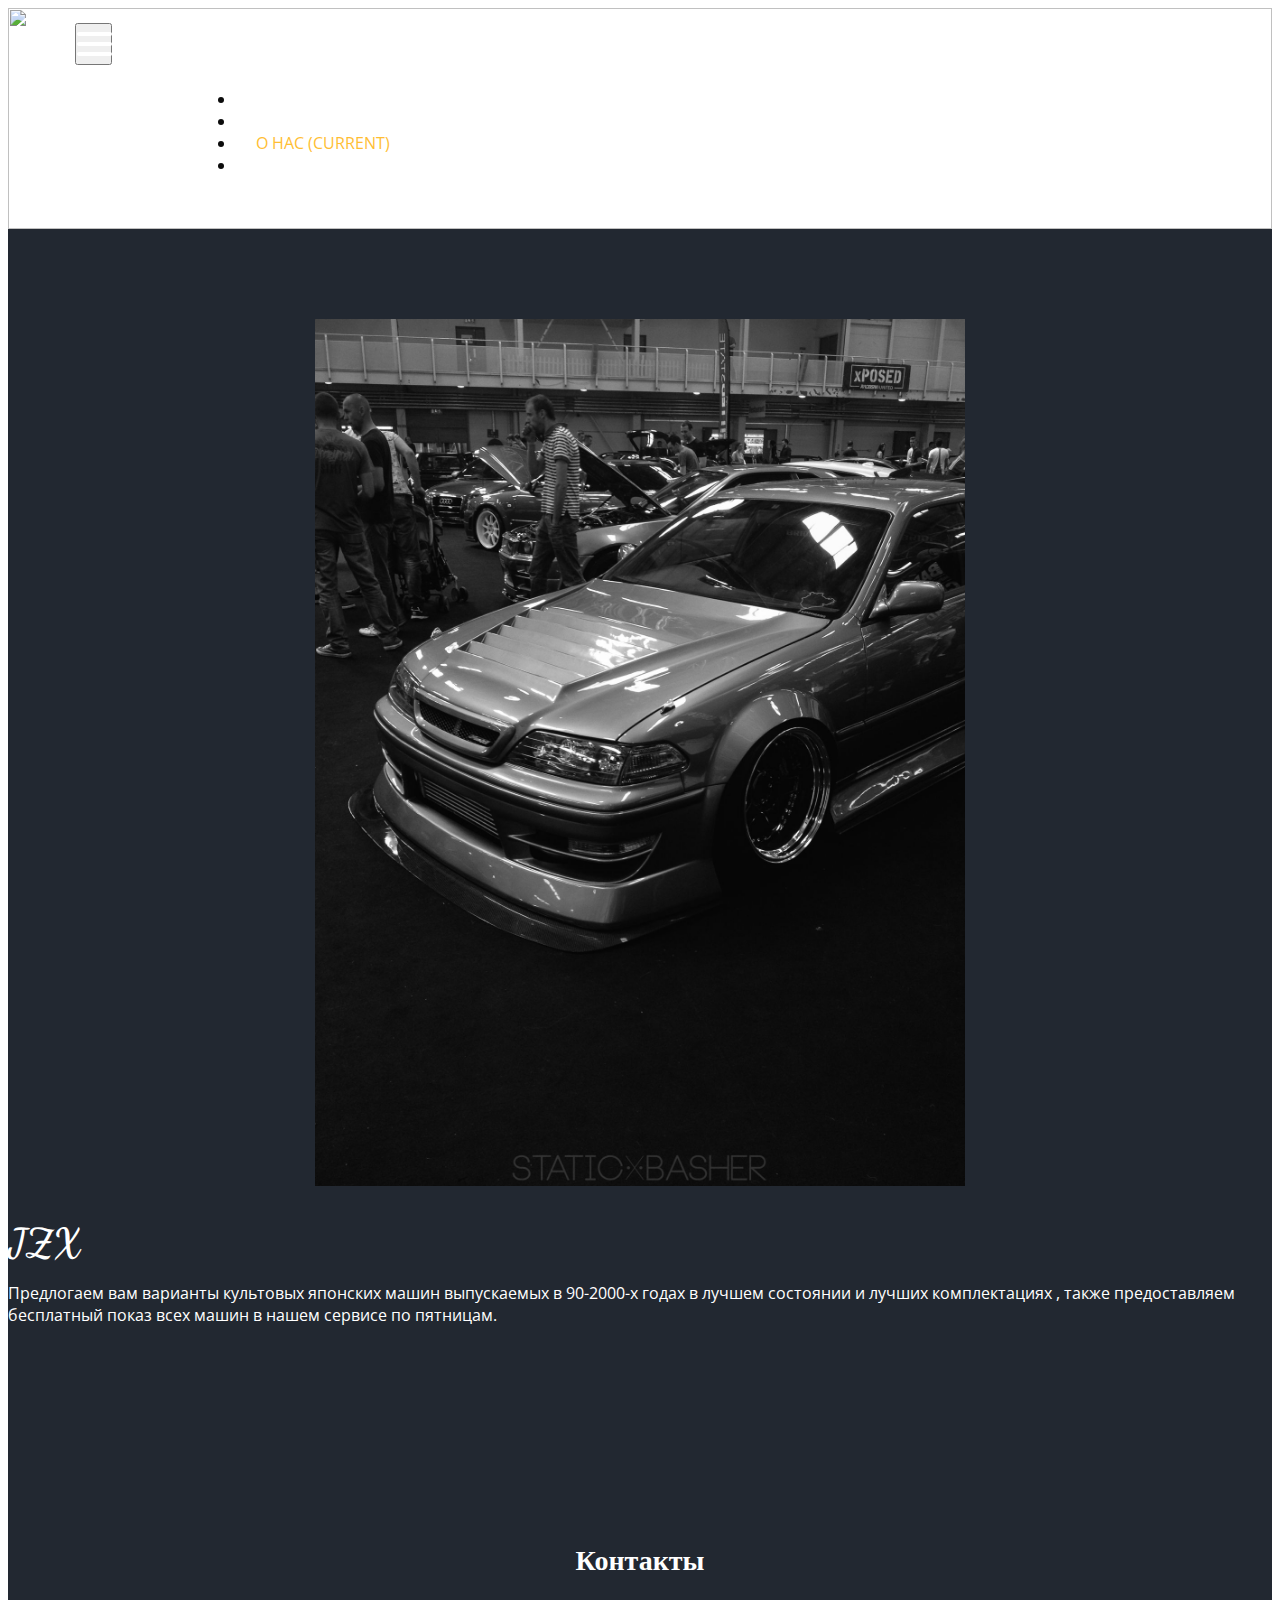
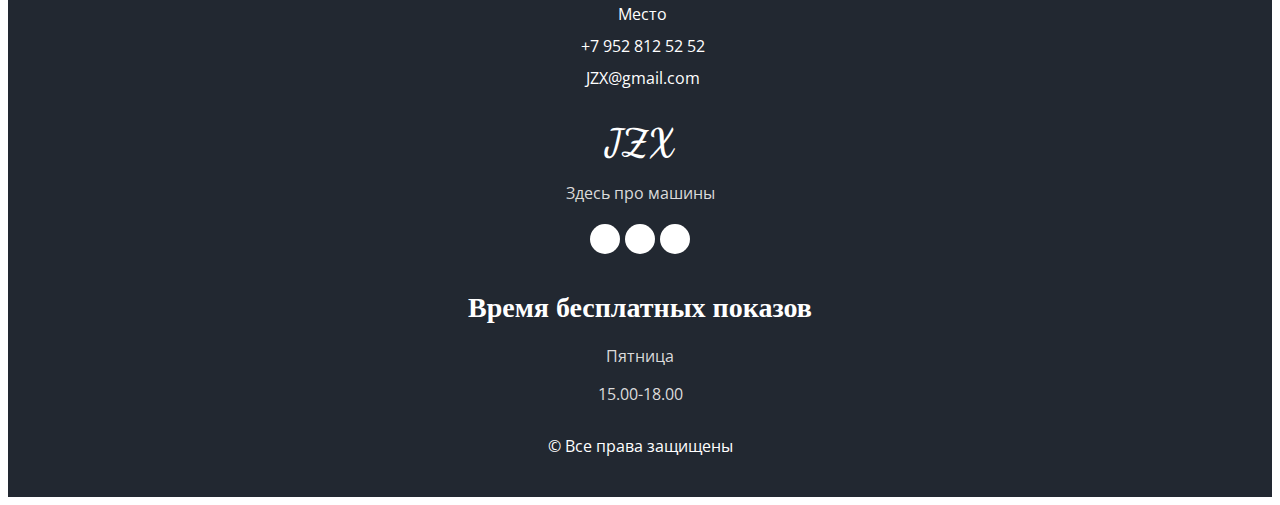
==== about.html @ afbc9a37 "2" ====
<!DOCTYPE html>
<html>

<head>
  <!-- Basic -->
  <meta charset="utf-8" />
  <meta http-equiv="X-UA-Compatible" content="IE=edge" />
  <!-- Mobile Metas -->
  <meta name="viewport" content="width=device-width, initial-scale=1, shrink-to-fit=no" />
  <!-- Site Metas -->
  <meta name="keywords" content="" />
  <meta name="description" content="" />
  <meta name="author" content="" />
  <link rel="shortcut icon" href="images/f10.jpg" type="">

  <title> JZX </title>

  <!-- bootstrap core css -->
  <link rel="stylesheet" type="text/css" href="css/bootstrap.css" />

  <!--owl slider stylesheet -->
  <link rel="stylesheet" type="text/css" href="https://cdnjs.cloudflare.com/ajax/libs/OwlCarousel2/2.3.4/assets/owl.carousel.min.css" />
  <!-- nice select  -->
  <link rel="stylesheet" href="https://cdnjs.cloudflare.com/ajax/libs/jquery-nice-select/1.1.0/css/nice-select.min.css" integrity="sha512-CruCP+TD3yXzlvvijET8wV5WxxEh5H8P4cmz0RFbKK6FlZ2sYl3AEsKlLPHbniXKSrDdFewhbmBK5skbdsASbQ==" crossorigin="anonymous" />
  <!-- font awesome style -->
  <link href="css/font-awesome.min.css" rel="stylesheet" />

  <!-- Custom styles for this template -->
  <link href="css/style.css" rel="stylesheet" />
  <!-- responsive style -->
  <link href="css/responsive.css" rel="stylesheet" />

</head>

<body class="sub_page">

  <div class="hero_area">
    <div class="bg-box">
      <img src="images/bodybeat-cars-toyota-chaser-dropped-chocolate-30.jpg" alt="">
    </div>
    <!-- header section strats -->
    <header class="header_section">
      <div class="container">
        <nav class="navbar navbar-expand-lg custom_nav-container ">
          <a class="navbar-brand" href="index.html">
            <span>
              JZX
            </span>
          </a>

          <button class="navbar-toggler" type="button" data-toggle="collapse" data-target="#navbarSupportedContent" aria-controls="navbarSupportedContent" aria-expanded="false" aria-label="Toggle navigation">
            <span class=""> </span>
          </button>

          <div class="collapse navbar-collapse" id="navbarSupportedContent">
            <ul class="navbar-nav  mx-auto ">
              <li class="nav-item ">
                <a class="nav-link" href="index.html">Главная </a>
              </li>
              <li class="nav-item">
                <a class="nav-link" href="menu.html">Машины</a>
              </li>
              <li class="nav-item active">
                <a class="nav-link" href="about.html">О Нас <span class="sr-only">(current)</span> </a>
              </li>
              <li class="nav-item">
                <a class="nav-link" href="book.html">Связаться с нами </a>
              </li>
            </ul>
            <div class="user_option">
              <a href="" class="user_link">
                <i class="fa fa-user" aria-hidden="true"></i>
              </a>
              <a class="cart_link" href="#">
                <svg version="1.1" id="Capa_1" xmlns="http://www.w3.org/2000/svg" xmlns:xlink="http://www.w3.org/1999/xlink" x="0px" y="0px" viewBox="0 0 456.029 456.029" style="enable-background:new 0 0 456.029 456.029;" xml:space="preserve">
                  <g>
                    <g>
                      <path d="M345.6,338.862c-29.184,0-53.248,23.552-53.248,53.248c0,29.184,23.552,53.248,53.248,53.248
                   c29.184,0,53.248-23.552,53.248-53.248C398.336,362.926,374.784,338.862,345.6,338.862z" />
                    </g>
                  </g>
                  <g>
                    <g>
                      <path d="M439.296,84.91c-1.024,0-2.56-0.512-4.096-0.512H112.64l-5.12-34.304C104.448,27.566,84.992,10.67,61.952,10.67H20.48
                   C9.216,10.67,0,19.886,0,31.15c0,11.264,9.216,20.48,20.48,20.48h41.472c2.56,0,4.608,2.048,5.12,4.608l31.744,216.064
                   c4.096,27.136,27.648,47.616,55.296,47.616h212.992c26.624,0,49.664-18.944,55.296-45.056l33.28-166.4
                   C457.728,97.71,450.56,86.958,439.296,84.91z" />
                    </g>
                  </g>
                  <g>
                    <g>
                      <path d="M215.04,389.55c-1.024-28.16-24.576-50.688-52.736-50.688c-29.696,1.536-52.224,26.112-51.2,55.296
                   c1.024,28.16,24.064,50.688,52.224,50.688h1.024C193.536,443.31,216.576,418.734,215.04,389.55z" />
                    </g>
                  </g>
                  <g>
                  </g>
                  <g>
                  </g>
                  <g>
                  </g>
                  <g>
                  </g>
                  <g>
                  </g>
                  <g>
                  </g>
                  <g>
                  </g>
                  <g>
                  </g>
                  <g>
                  </g>
                  <g>
                  </g>
                  <g>
                  </g>
                  <g>
                  </g>
                  <g>
                  </g>
                  <g>
                  </g>
                  <g>
                  </g>
                </svg>
              </a>
              <form class="form-inline">
                <button class="btn  my-2 my-sm-0 nav_search-btn" type="submit">
                  <i class="fa fa-search" aria-hidden="true"></i>
                </button>
              </form>

            </div>
          </div>
        </nav>
      </div>
    </header>
    <!-- end header section -->
  </div>

  <!-- about section -->

  <section class="about_section layout_padding">
    <div class="container  ">

      <div class="row">
        <div class="col-md-6 ">
          <div class="img-box">
            <img src="images/about.jpg" alt="">
          </div>
        </div>
        <div class="col-md-6">
          <div class="detail-box">
            <div class="heading_container">
              <h2>
                  JZX
              </h2>
            </div>
            <p>
             Предлогаем вам варианты культовых японских машин выпускаемых в 90-2000-х 
             годах в лучшем состоянии и лучших комплектациях , также предоставляем 
             бесплатный показ всех машин в нашем сервисе по пятницам.
            </p>
          </div>
        </div>
      </div>
    </div>
  </section>

  <!-- end about section -->

  <!-- footer section -->
  <footer class="footer_section">
    <div class="container">
      <div class="row">
        <div class="col-md-4 footer-col">
          <div class="footer_contact">
            <h4>
              Контакты
            </h4>
            <div class="contact_link_box">
              <a href="">
                <i class="fa fa-map-marker" aria-hidden="true"></i>
                <span>
                  Место
                </span>
              </a>
              <a href="">
                <i class="fa fa-phone" aria-hidden="true"></i>
                <span>
                  +7 952 812 52 52
                </span>
              </a>
              <a href="">
                <i class="fa fa-envelope" aria-hidden="true"></i>
                <span>
                  JZX@gmail.com
                </span>
              </a>
            </div>
          </div>
        </div>
        <div class="col-md-4 footer-col">
          <div class="footer_detail">
            <a href="" class="footer-logo">
              JZX
            </a>
            <p>
              Здесь про машины
            </p>
            <div class="footer_social">
              <a href="">
                <i class="fa fa-facebook" aria-hidden="true"></i>
              </a>
              <a href="">
                <i class="fa fa-twitter" aria-hidden="true"></i>
              </a>

              <a href="">
                <i class="fa fa-instagram" aria-hidden="true"></i>
              </a>
            </div>
          </div>
        </div>
        <div class="col-md-4 footer-col">
          <h4>
            Время бесплатных показов
          </h4>
          <p>
            Пятница
          </p>
          <p>
            15.00-18.00
          </p>
        </div>
      </div>
      <div class="footer-info">
        <p>
          &copy; <span id="displayYear"></span> Все права защищены
          <a href="https://themewagon.com/" target="_blank"></a>
        </p>
      </div>
    </div>
  </footer>
  <!-- footer section -->

  <!-- jQery -->
  <script src="js/jquery-3.4.1.min.js"></script>
  <!-- popper js -->
  <script src="https://cdn.jsdelivr.net/npm/popper.js@1.16.0/dist/umd/popper.min.js" integrity="sha384-Q6E9RHvbIyZFJoft+2mJbHaEWldlvI9IOYy5n3zV9zzTtmI3UksdQRVvoxMfooAo" crossorigin="anonymous">
  </script>
  <!-- bootstrap js -->
  <script src="js/bootstrap.js"></script>
  <!-- owl slider -->
  <script src="https://cdnjs.cloudflare.com/ajax/libs/OwlCarousel2/2.3.4/owl.carousel.min.js">
  </script>
  <!-- isotope js -->
  <script src="https://unpkg.com/isotope-layout@3.0.4/dist/isotope.pkgd.min.js"></script>
  <!-- nice select -->
  <script src="https://cdnjs.cloudflare.com/ajax/libs/jquery-nice-select/1.1.0/js/jquery.nice-select.min.js"></script>
  <!-- custom js -->
  <script src="js/custom.js"></script>
  <!-- Google Map -->
  <script src="https://maps.googleapis.com/maps/api/js?key=AIzaSyCh39n5U-4IoWpsVGUHWdqB6puEkhRLdmI&callback=myMap">
  </script>
  <!-- End Google Map -->

</body>

</html>
---- css/style.css ----
@import url("https://fonts.googleapis.com/css2?family=Dancing+Script:wght@400;500;600;700&family=Open+Sans:wght@400;600;700&display=swap");
body {
  font-family: "Open Sans", sans-serif;
  color: #0c0c0c;
  background-color: #ffffff;
  overflow-x: hidden;
}

.layout_padding {
  padding: 90px 0;
}

.layout_padding2 {
  padding: 75px 0;
}

.layout_padding2-top {
  padding-top: 75px;
}

.layout_padding2-bottom {
  padding-bottom: 75px;
}

.layout_padding-top {
  padding-top: 90px;
}

.layout_padding-bottom {
  padding-bottom: 90px;
}

h1,
h2 {
  font-family: 'Dancing Script', cursive;
}

.heading_container {
  display: -webkit-box;
  display: -ms-flexbox;
  display: flex;
  -webkit-box-orient: vertical;
  -webkit-box-direction: normal;
      -ms-flex-direction: column;
          flex-direction: column;
  -webkit-box-align: start;
      -ms-flex-align: start;
          align-items: flex-start;
}

.heading_container h2 {
  position: relative;
  margin-bottom: 0;
  font-size: 2.5rem;
  font-weight: bold;
}

.heading_container h2 span {
  color: #ffbe33;
}

.heading_container p {
  margin-top: 10px;
  margin-bottom: 0;
}

.heading_container.heading_center {
  -webkit-box-align: center;
      -ms-flex-align: center;
          align-items: center;
  text-align: center;
}

a,
a:hover,
a:focus {
  text-decoration: none;
}

a:hover,
a:focus {
  color: initial;
}

.btn,
.btn:focus {
  outline: none !important;
  -webkit-box-shadow: none;
          box-shadow: none;
}

/*header section*/
.hero_area {
  position: relative;
  min-height: 100vh;
  display: -webkit-box;
  display: -ms-flexbox;
  display: flex;
  -webkit-box-orient: vertical;
  -webkit-box-direction: normal;
      -ms-flex-direction: column;
          flex-direction: column;
}

.bg-box {
  position: absolute;
  top: 0;
  left: 0;
  width: 100%;
  height: 100%;
}

.bg-box img {
  width: 100%;
  height: 100%;
  -o-object-fit: cover;
     object-fit: cover;
}

.sub_page .hero_area {
  min-height: auto;
}

.sub_page .hero_area .bg-box {
  position: absolute;
  top: 0;
  left: 0;
  width: 100%;
  height: 100%;
}

.sub_page .hero_area .bg-box img {
  width: 100%;
  height: 100%;
  -o-object-fit: cover;
     object-fit: cover;
  -o-object-position: right top;
     object-position: right top;
}

.header_section {
  padding: 15px 0;
}

.header_section .container-fluid {
  padding-right: 25px;
  padding-left: 25px;
}

.navbar-brand {
  font-family: 'Dancing Script', cursive;
}

.navbar-brand span {
  font-weight: bold;
  font-size: 32px;
  color: #ffffff;
}

.custom_nav-container {
  padding: 0;
}

.custom_nav-container .navbar-nav {
  padding-left: 18%;
}

.custom_nav-container .navbar-nav .nav-item .nav-link {
  padding: 5px 20px;
  color: #ffffff;
  text-align: center;
  text-transform: uppercase;
  border-radius: 5px;
  -webkit-transition: all 0.3s;
  transition: all 0.3s;
}

.custom_nav-container .navbar-nav .nav-item:hover .nav-link, .custom_nav-container .navbar-nav .nav-item.active .nav-link {
  color: #ffbe33;
}

.custom_nav-container .nav_search-btn {
  width: auto;
  height: auto;
  padding: 0;
  border: none;
  color: #ffffff;
  margin: 0 10px;
}

.custom_nav-container .nav_search-btn:hover {
  color: #ffbe33;
}

.user_option {
  display: -webkit-box;
  display: -ms-flexbox;
  display: flex;
  -webkit-box-align: center;
      -ms-flex-align: center;
          align-items: center;
}

.user_option a {
  margin: 0 10px;
}

.user_option .user_link {
  color: #ffffff;
}

.user_option .user_link:hover {
  color: #ffbe33;
}

.user_option .cart_link {
  display: -webkit-box;
  display: -ms-flexbox;
  display: flex;
  -webkit-box-pack: center;
      -ms-flex-pack: center;
          justify-content: center;
  -webkit-box-align: center;
      -ms-flex-align: center;
          align-items: center;
}

.user_option .cart_link svg {
  width: 17px;
  height: auto;
  fill: #ffffff;
  margin-bottom: 2px;
}

.user_option .cart_link:hover svg {
  fill: #ffbe33;
}

.user_option .order_online {
  display: inline-block;
  padding: 8px 30px;
  background-color: #ffbe33;
  color: #ffffff;
  border-radius: 45px;
  -webkit-transition: all 0.3s;
  transition: all 0.3s;
  border: none;
}

.user_option .order_online:hover {
  background-color: #e69c00;
}

.custom_nav-container .navbar-toggler {
  outline: none;
}

.custom_nav-container .navbar-toggler {
  padding: 0;
  width: 37px;
  height: 42px;
  -webkit-transition: all 0.3s;
  transition: all 0.3s;
}

.custom_nav-container .navbar-toggler span {
  display: block;
  width: 35px;
  height: 4px;
  background-color: #ffffff;
  margin: 7px 0;
  -webkit-transition: all 0.3s;
  transition: all 0.3s;
  position: relative;
  border-radius: 5px;
  transition: all 0.3s;
}

.custom_nav-container .navbar-toggler span::before, .custom_nav-container .navbar-toggler span::after {
  content: "";
  position: absolute;
  left: 0;
  height: 100%;
  width: 100%;
  background-color: #ffffff;
  top: -10px;
  border-radius: 5px;
  -webkit-transition: all 0.3s;
  transition: all 0.3s;
}

.custom_nav-container .navbar-toggler span::after {
  top: 10px;
}

.custom_nav-container .navbar-toggler[aria-expanded="true"] {
  -webkit-transform: rotate(360deg);
          transform: rotate(360deg);
}

.custom_nav-container .navbar-toggler[aria-expanded="true"] span {
  -webkit-transform: rotate(45deg);
          transform: rotate(45deg);
}

.custom_nav-container .navbar-toggler[aria-expanded="true"] span::before, .custom_nav-container .navbar-toggler[aria-expanded="true"] span::after {
  -webkit-transform: rotate(90deg);
          transform: rotate(90deg);
  top: 0;
}

/*end header section*/
/* slider section */
.slider_section {
  -webkit-box-flex: 1;
      -ms-flex: 1;
          flex: 1;
  display: -webkit-box;
  display: -ms-flexbox;
  display: flex;
  -webkit-box-align: center;
      -ms-flex-align: center;
          align-items: center;
  position: relative;
  padding: 45px 0 75px 0;
}

.slider_section .row {
  -webkit-box-align: center;
      -ms-flex-align: center;
          align-items: center;
}

.slider_section #customCarousel1 {
  width: 100%;
  position: unset;
}

.slider_section .detail-box {
  color: #ffffff;
  margin-bottom: 145px;
}

.slider_section .detail-box h1 {
  font-size: 3.5rem;
  font-weight: bold;
  margin-bottom: 15px;
}

.slider_section .detail-box p {
  font-size: 14px;
}

.slider_section .detail-box a {
  display: inline-block;
  padding: 10px 45px;
  background-color: #ffbe33;
  color: #ffffff;
  border-radius: 45px;
  -webkit-transition: all 0.3s;
  transition: all 0.3s;
  border: none;
  margin-top: 10px;
}

.slider_section .detail-box a:hover {
  background-color: #e69c00;
}

.slider_section .img-box img {
  width: 100%;
}

.slider_section .carousel-indicators {
  position: unset;
  margin: 0;
  -webkit-box-pack: start;
      -ms-flex-pack: start;
          justify-content: flex-start;
  -webkit-box-align: center;
      -ms-flex-align: center;
          align-items: center;
}

.slider_section .carousel-indicators li {
  background-color: #ffffff;
  width: 12px;
  height: 12px;
  border-radius: 100%;
  opacity: 1;
}

.slider_section .carousel-indicators li.active {
  width: 20px;
  height: 20px;
  background-color: #ffbe33;
}

.offer_section {
  position: relative;
  padding-top: 45px;
}

.offer_section .box {
  display: -webkit-box;
  display: -ms-flexbox;
  display: flex;
  -webkit-box-align: center;
      -ms-flex-align: center;
          align-items: center;
  margin-top: 45px;
  border-radius: 5px;
  padding: 20px 15px;
  background-color: #222831;
  color: #ffffff;
}

.offer_section .box .img-box {
  width: 175px;
  min-width: 175px;
  height: 175px;
  margin-right: 15px;
  position: relative;
  -webkit-transition: all 0.1 0.5s;
  transition: all 0.1 0.5s;
  border-radius: 100%;
  border: 5px solid #ffbe33;
  overflow: hidden;
}

.offer_section .box .img-box img {
  width: 100%;
  -webkit-transition: all .2s;
  transition: all .2s;
}

.offer_section .box .detail-box h5 {
  font-family: 'Dancing Script', cursive;
  font-size: 24px;
  margin: 0;
}

.offer_section .box .detail-box h6 {
  font-family: 'Dancing Script', cursive;
  margin: 10px 0;
}

.offer_section .box .detail-box h6 span {
  font-size: 2.5rem;
  font-weight: bold;
}

.offer_section .box .detail-box a {
  display: inline-block;
  padding: 10px 30px;
  background-color: #ffbe33;
  color: #ffffff;
  border-radius: 45px;
  -webkit-transition: all 0.3s;
  transition: all 0.3s;
  border: none;
}

.offer_section .box .detail-box a:hover {
  background-color: #e69c00;
}

.offer_section .box .detail-box a svg {
  width: 20px;
  height: auto;
  margin-left: 5px;
  fill: #ffffff;
}

.offer_section .box:hover .img-box img {
  -webkit-transform: scale(1.1);
          transform: scale(1.1);
}

.food_section .filters_menu {
  padding: 0;
  display: -webkit-box;
  display: -ms-flexbox;
  display: flex;
  -ms-flex-wrap: wrap;
      flex-wrap: wrap;
  -webkit-box-pack: center;
      -ms-flex-pack: center;
          justify-content: center;
  list-style-type: none;
  margin: 45px 0 20px 0;
}

.food_section .filters_menu li {
  padding: 7px 25px;
  cursor: pointer;
  border-radius: 25px;
}

.food_section .filters_menu li.active {
  background-color: #222831;
  color: #ffffff;
}

.food_section .box {
  position: relative;
  margin-top: 25px;
  background-color: #ffffff;
  border-radius: 10px;
  color: #ffffff;
  border-radius: 15px;
  overflow: hidden;
  background: linear-gradient(to bottom, #f1f2f3 25px, #222831 25px);
}

.food_section .box .img-box {
  background: #f1f2f3;
  display: -webkit-box;
  display: -ms-flexbox;
  display: flex;
  -webkit-box-pack: center;
      -ms-flex-pack: center;
          justify-content: center;
  -webkit-box-align: center;
      -ms-flex-align: center;
          align-items: center;
  height: 225px;
  border-radius: 0 0 0 45px;
  margin: -1px;
  padding: 25px;
}

.food_section .box .img-box img {
  max-width: 175%;
  max-height: 550px;
  -webkit-transition: all .2s;
  transition: all .2s;
}

.food_section .box .detail-box {
  padding: 25px;
}

.food_section .box .detail-box h5 {
  font-weight: 600;
}

.food_section .box .detail-box p {
  font-size: 15px;
}

.food_section .box .detail-box h6 {
  margin-top: 10px;
}

.food_section .box .options {
  display: -webkit-box;
  display: -ms-flexbox;
  display: flex;
  -webkit-box-pack: justify;
      -ms-flex-pack: justify;
          justify-content: space-between;
}

.food_section .box .options a {
  width: 40px;
  height: 40px;
  border-radius: 100%;
  background: #ffbe33;
  display: -webkit-box;
  display: -ms-flexbox;
  display: flex;
  -webkit-box-pack: center;
      -ms-flex-pack: center;
          justify-content: center;
  -webkit-box-align: center;
      -ms-flex-align: center;
          align-items: center;
}

.food_section .box .options a svg {
  width: 18px;
  height: auto;
  fill: #ffffff;
}

.food_section .box:hover .img-box img {
  -webkit-transform: scale(1.1);
          transform: scale(1.1);
}

.food_section .btn-box {
  display: -webkit-box;
  display: -ms-flexbox;
  display: flex;
  -webkit-box-pack: center;
      -ms-flex-pack: center;
          justify-content: center;
  margin-top: 45px;
}

.food_section .btn-box a {
  display: inline-block;
  padding: 10px 55px;
  background-color: #ffbe33;
  color: #ffffff;
  border-radius: 45px;
  -webkit-transition: all 0.3s;
  transition: all 0.3s;
  border: none;
}

.food_section .btn-box a:hover {
  background-color: #e69c00;
}

.about_section {
  background: #222831;
  color: #ffffff;
}

.about_section .row {
  -webkit-box-align: center;
      -ms-flex-align: center;
          align-items: center;
}

.about_section .img-box {
  position: relative;
  display: -webkit-box;
  display: -ms-flexbox;
  display: flex;
  -webkit-box-pack: center;
      -ms-flex-pack: center;
          justify-content: center;
}

.about_section .img-box img {
  width: 105%;
  max-width: 650px;
  position: relative;
  z-index: 2;
}

.about_section .detail-box p {
  margin-top: 15px;
}

.about_section .detail-box a {
  display: inline-block;
  padding: 10px 45px;
  background-color: #ffbe33;
  color: #ffffff;
  border-radius: 45px;
  -webkit-transition: all 0.3s;
  transition: all 0.3s;
  border: none;
  margin-top: 15px;
}

.about_section .detail-box a:hover {
  background-color: #e69c00;
}

.book_section {
  position: relative;
}

.book_section .heading_container {
  margin-bottom: 25px;
}

.book_section .form_container .form-control {
  width: 100%;
  border: none;
  height: 50px;
  margin-bottom: 25px;
  padding-left: 25px;
  border: 1px solid #999;
  outline: none;
  color: #000000;
  border-radius: 5px;
  outline: none;
  -webkit-box-shadow: none;
          box-shadow: none;
}

.book_section .form_container .form-control::-webkit-input-placeholder {
  color: #222222;
}

.book_section .form_container .form-control:-ms-input-placeholder {
  color: #222222;
}

.book_section .form_container .form-control::-ms-input-placeholder {
  color: #222222;
}

.book_section .form_container .form-control::placeholder {
  color: #222222;
}

.book_section .form_container .nice-select .current {
  font-size: 16px;
}

.book_section .form_container button {
  margin-top: 15px;
  border: none;
  text-transform: uppercase;
  display: inline-block;
  padding: 10px 55px;
  background-color: #ffbe33;
  color: #ffffff;
  border-radius: 45px;
  -webkit-transition: all 0.3s;
  transition: all 0.3s;
  border: none;
}

.book_section .form_container button:hover {
  background-color: #e69c00;
}

.book_section .map_container {
  width: 100%;
  height: 345px;
  border-radius: 10px;
  overflow: hidden;
}

.book_section .map_container #googleMap {
  height: 100%;
  min-height: 100%;
  width: 100%;
}

/* client section start */
.client_section .heading_container {
  margin-bottom: 30px;
}

.client_section .box {
  display: -webkit-box;
  display: -ms-flexbox;
  display: flex;
  -webkit-box-orient: vertical;
  -webkit-box-direction: normal;
      -ms-flex-direction: column;
          flex-direction: column;
  margin: 15px;
}

.client_section .box .img-box {
  position: relative;
  display: -webkit-box;
  display: -ms-flexbox;
  display: flex;
  -webkit-box-pack: center;
      -ms-flex-pack: center;
          justify-content: center;
  -webkit-box-align: center;
      -ms-flex-align: center;
          align-items: center;
  width: 115px;
  position: relative;
  margin-top: 30px;
}

.client_section .box .img-box img {
  border-radius: 100%;
  border: 5px solid #ffbe33;
  position: relative;
}

.client_section .box .img-box::before {
  content: "";
  position: absolute;
  left: 50%;
  top: 0;
  width: 20px;
  height: 20px;
  background-color: #ffbe33;
  -webkit-transform: rotate(45deg) translateX(-50%);
          transform: rotate(45deg) translateX(-50%);
}

.client_section .box .detail-box {
  background-color: #222831;
  color: #ffffff;
  padding: 25px 25px 15px 25px;
  border-radius: 5px;
}

.client_section .box .detail-box h6 {
  font-weight: 600;
  font-size: 18px;
  margin: 15px 0 5px 0;
}

.client_section .box .detail-box p {
  margin-bottom: 0;
  font-size: 15px;
  margin-bottom: 10px;
}

.client_section .owl-carousel .owl-nav {
  display: -webkit-box;
  display: -ms-flexbox;
  display: flex;
  -webkit-box-pack: center;
      -ms-flex-pack: center;
          justify-content: center;
  margin-top: 45px;
  padding: 0 15px;
}

.client_section .owl-carousel .owl-nav .owl-prev,
.client_section .owl-carousel .owl-nav .owl-next {
  width: 45px;
  height: 45px;
  background-color: #ffbe33;
  color: #ffffff;
  outline: none;
  bottom: 0px;
  font-size: 24px;
  margin: 0 5px;
  border-radius: 100%;
}

/* client section end */
.contact_section .heading_container {
  margin-bottom: 45px;
}

.contact_section .form_container .form-group {
  margin-bottom: 25px;
}

.contact_section .form_container input {
  width: 100%;
  border: none;
  height: 50px;
  padding-left: 25px;
  background-color: transparent;
  border: 1px solid #ccc;
  outline: none;
  color: #000000;
  border-radius: 5px;
}

.contact_section .form_container input::-webkit-input-placeholder {
  color: #222222;
}

.contact_section .form_container input:-ms-input-placeholder {
  color: #222222;
}

.contact_section .form_container input::-ms-input-placeholder {
  color: #222222;
}

.contact_section .form_container input::placeholder {
  color: #222222;
}

.contact_section .form_container input.message-box {
  height: 120px;
  border-radius: 5px;
}

.contact_section .form_container .btn-box {
  display: -webkit-box;
  display: -ms-flexbox;
  display: flex;
  -webkit-box-pack: center;
      -ms-flex-pack: center;
          justify-content: center;
}

.contact_section .form_container button {
  margin-top: 10px;
  border: none;
  text-transform: uppercase;
  display: inline-block;
  padding: 10px 55px;
  background-color: #ffbe33;
  color: #ffffff;
  border-radius: 0px;
  -webkit-transition: all 0.3s;
  transition: all 0.3s;
  border: none;
}

.contact_section .form_container button:hover {
  background-color: #e69c00;
}

/* footer section*/
.footer_section {
  background-color: #222831;
  color: #ffffff;
  padding: 75px 0 40px 0;
  text-align: center;
}

.footer_section h4 {
  font-size: 28px;
}

.footer_section h4,
.footer_section .footer-logo {
  font-weight: 600;
  margin-bottom: 20px;
  font-family: 'Dancing Script', cursive;
}

.footer_section p {
  color: #dbdbdb;
}

.footer_section .footer-col {
  margin-bottom: 30px;
}

.footer_section .footer_contact .contact_link_box {
  display: -webkit-box;
  display: -ms-flexbox;
  display: flex;
  -webkit-box-orient: vertical;
  -webkit-box-direction: normal;
      -ms-flex-direction: column;
          flex-direction: column;
}

.footer_section .footer_contact .contact_link_box a {
  margin: 5px 0;
  color: #ffffff;
}

.footer_section .footer_contact .contact_link_box a i {
  margin-right: 5px;
}

.footer_section .footer_contact .contact_link_box a:hover {
  color: #ffbe33;
}

.footer_section .footer-logo {
  display: block;
  font-weight: bold;
  font-size: 38px;
  line-height: 1;
  color: #ffffff;
}

.footer_section .footer_social {
  display: -webkit-box;
  display: -ms-flexbox;
  display: flex;
  -webkit-box-pack: center;
      -ms-flex-pack: center;
          justify-content: center;
  margin-top: 20px;
  margin-bottom: 10px;
}

.footer_section .footer_social a {
  display: -webkit-box;
  display: -ms-flexbox;
  display: flex;
  -webkit-box-pack: center;
      -ms-flex-pack: center;
          justify-content: center;
  -webkit-box-align: center;
      -ms-flex-align: center;
          align-items: center;
  color: #222831;
  width: 30px;
  height: 30px;
  border-radius: 100%;
  background-color: #ffffff;
  border-radius: 100%;
  margin: 0 2.5px;
  font-size: 18px;
}

.footer_section .footer_social a:hover {
  color: #ffbe33;
}

.footer_section .footer-info {
  text-align: center;
  margin-top: 25px;
}

.footer_section .footer-info p {
  color: #ffffff;
  margin: 0;
}

.footer_section .footer-info p a {
  color: inherit;
}
/*# sourceMappingURL=style.css.map */
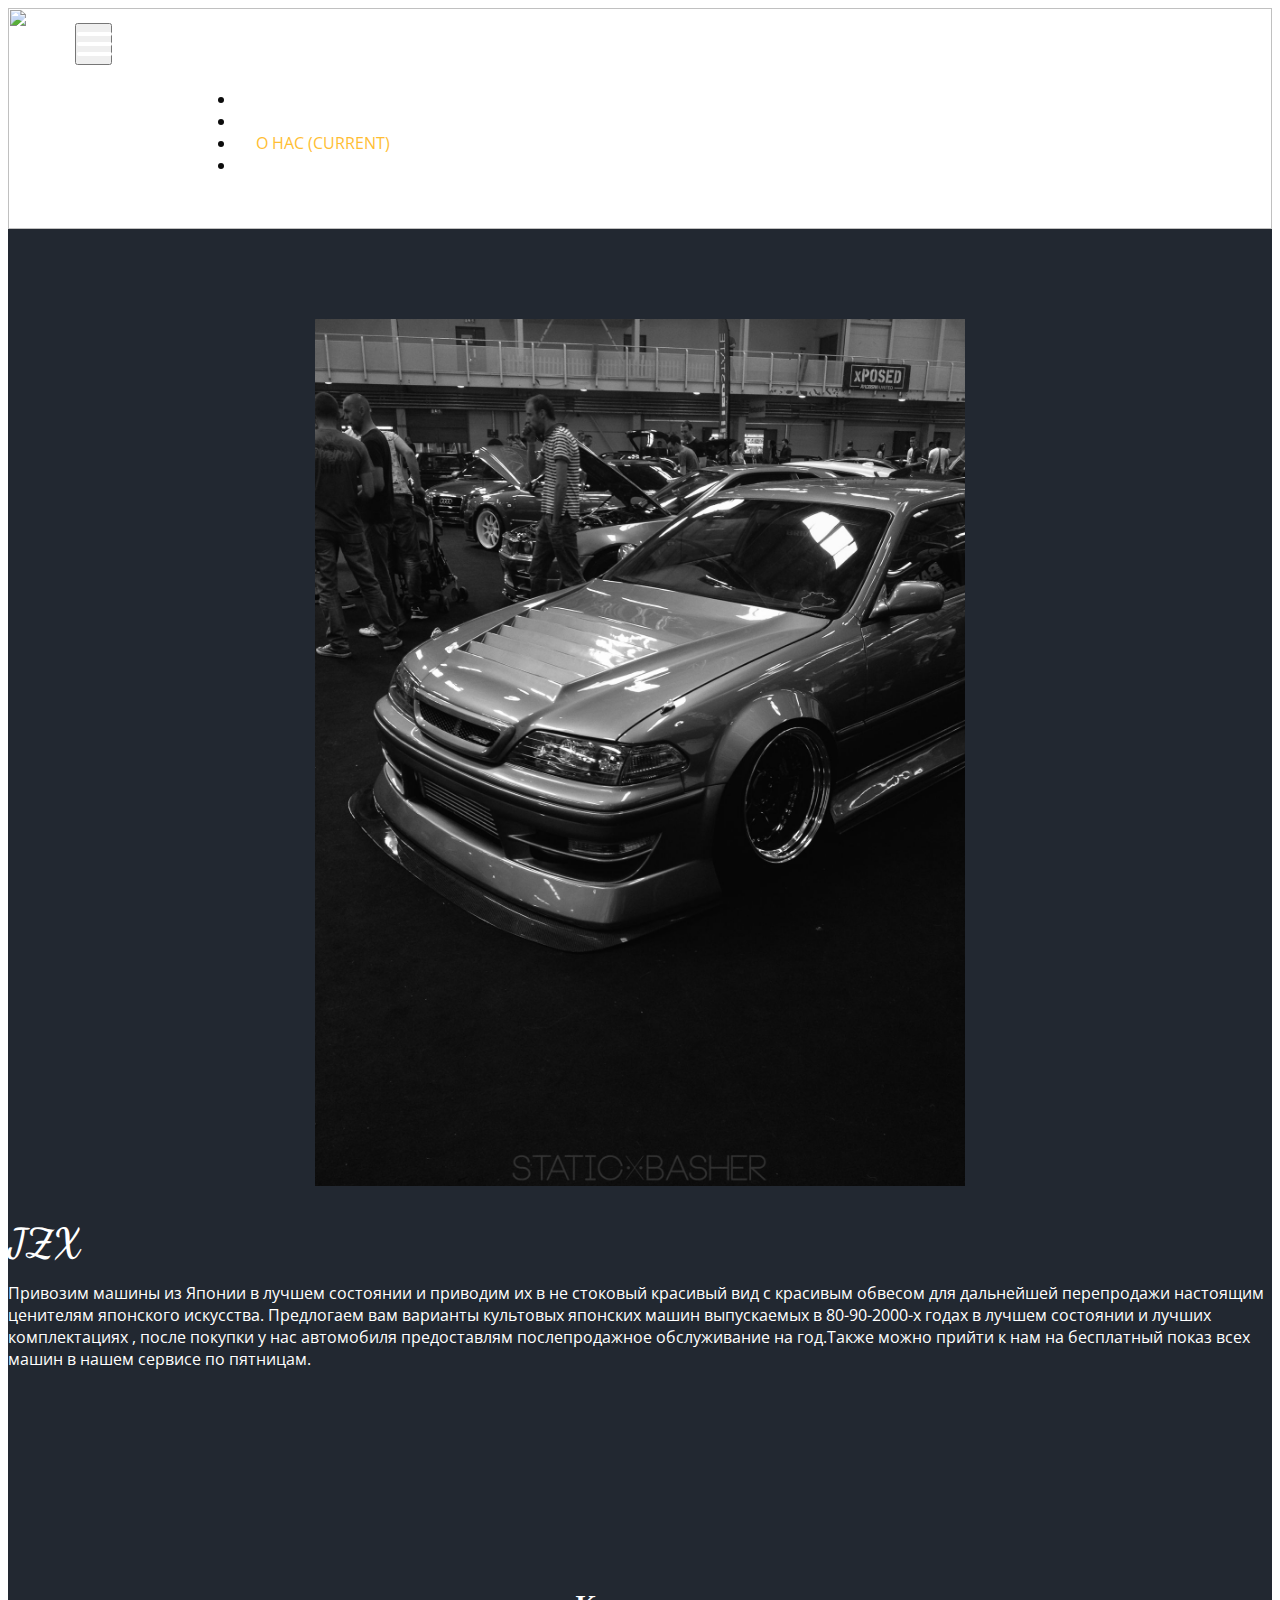
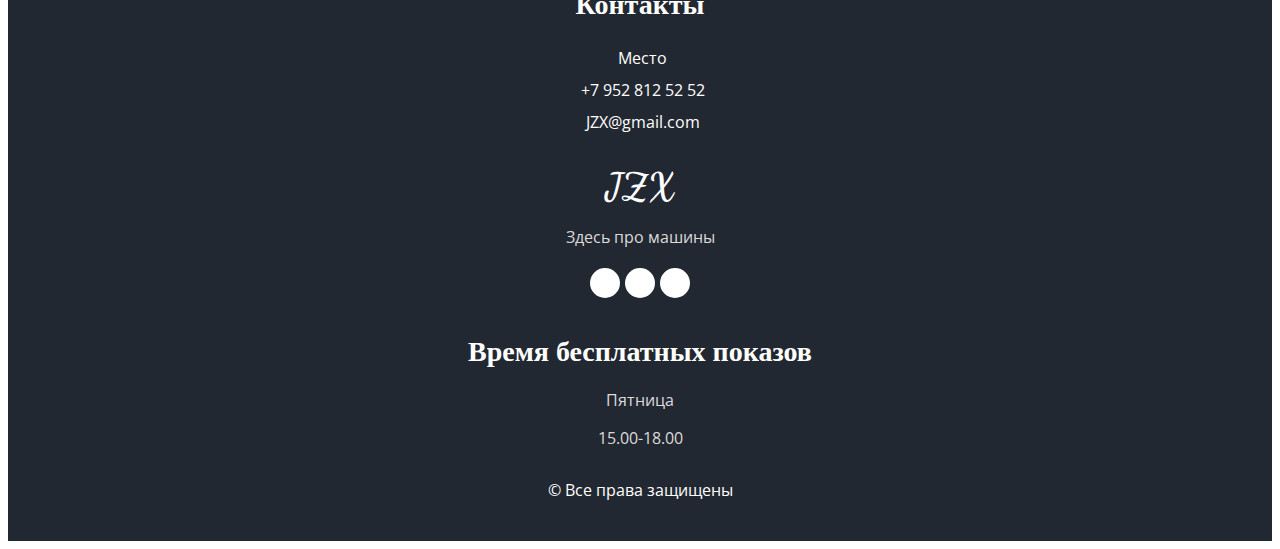
==== commit 8a61a076: "2" ====
--- a/about.html
+++ b/about.html
@@ -158,8 +158,10 @@
               </h2>
             </div>
             <p>
-             Предлогаем вам варианты культовых японских машин выпускаемых в 90-2000-х 
-             годах в лучшем состоянии и лучших комплектациях , также предоставляем 
+            Привозим машины из Японии в лучшем состоянии и приводим их в не стоковый красивый вид 
+            с красивым обвесом для дальнейшей перепродажи настоящим ценителям японского искусства. 
+             Предлогаем вам варианты культовых японских машин выпускаемых в 80-90-2000-х 
+             годах в лучшем состоянии и лучших комплектациях , после покупки у нас автомобиля предоставлям послепродажное обслуживание на год.Также можно прийти к нам на 
              бесплатный показ всех машин в нашем сервисе по пятницам.
             </p>
           </div>
